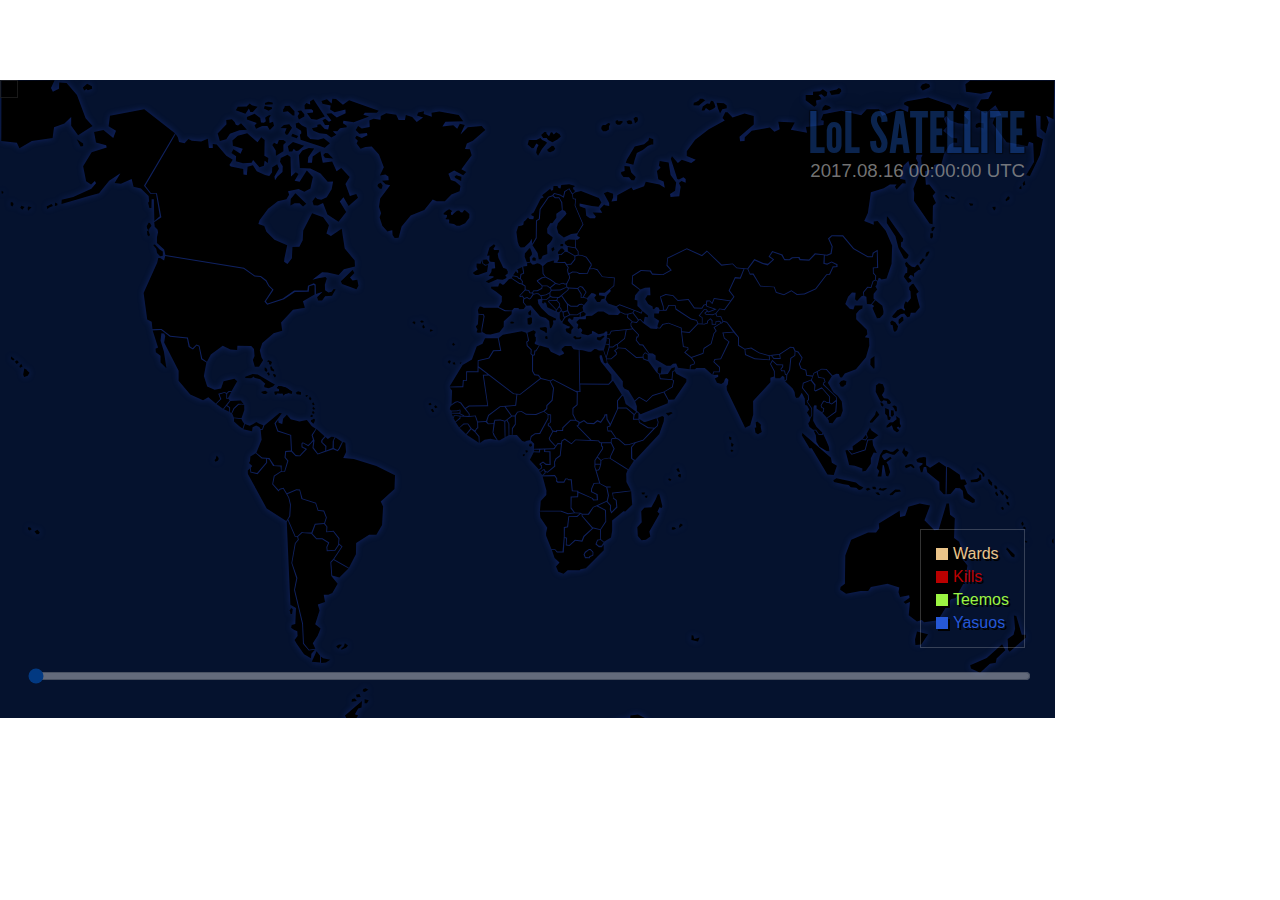
==== index.html @ d1205097 "Modify title" ====
<!DOCTYPE html>
<html lang="ko">
<head>
	<meta charset="utf-8">
	<title>LOL Satellite</title>
	<link rel="stylesheet" href="style.css" />
	<script src="https://code.jquery.com/jquery-3.2.1.js"></script>
</head>
<body>
<div class="layout">
	<div class="wrapper">
		<div id="map">
			<div class="title">LoL SATELLITE</div>
			<div class="timer"></div>
			<div class="legends">
				<div class="legend-item legend-wards" onclick="lolSatellite.toggleLegend('wards');">
					<div class="checkbox checked"></div>Wards
				</div>
				<div class="legend-item legend-kills" onclick="lolSatellite.toggleLegend('kills');">
					<div class="checkbox checked"></div>Kills
				</div>
				<div class="legend-item legend-teemos" onclick="lolSatellite.toggleLegend('teemos');">
					<div class="checkbox checked"></div>Teemos
				</div>
				<div class="legend-item legend-yasuos" onclick="lolSatellite.toggleLegend('yasuos');">
					<div class="checkbox checked"></div>Yasuos
				</div>
			</div>
			<div class="tooltip"></div>
			<div class="wards"></div>
			<div class="kills"></div>
			<div class="teemos"></div>
			<div class="yasuos"></div>
			<img src="images/map.svg" width="1055px" />
			<div class="timetracker-container">
				<input id="slider" type="range" min="0" max="1439"
				       step="1" value="0" data-orientation="vertical">
			</div>
		</div>
	</div>
</div>
<script src="ward.js"></script>
</body>
</html>
---- style.css ----
@font-face {
  font-family: 'LeagueGothic';
  src: url('leaguegothic-regular-webfont.woff');
}

@import url(//fonts.googleapis.com/earlyaccess/notosansgujaratiui.css);

html, body {
    padding: 0;
    margin: 0;
    font-family: 'Helvetica', sans-serif;
}

#tickmarks line {
    visibility: hidden;
}

.title {
    font-family: 'LeagueGothic';
    font-size: 43pt;
    box-sizing: border-box;
    text-shadow: 0 0 20px #000, -1px -1px 1px #000, 1px 1px 1px #000, 1px -1px 1px #000, -1px 1px 1px #000;
    color: #17499b;
    position: absolute;
    top:20px;
    right:30px;
    z-index: 1;
    opacity:0.5;
}

.timer {
    font-size: 14pt;
    color: rgba(146, 146, 146, 0.8);
    position: absolute;
    top:80px;
    right:30px;
    z-index: 1;
}

.legends {
    /*border: 1px solid white;*/
    right: 30px;
    bottom: 70px;
    z-index: 1;
    padding:15px 15px 10px 15px;
    position: absolute;
    border:1px solid rgba(255,255,255,0.2)
}

.legends .legend-item {
    color: white;
    display: flex;
    margin-bottom:5px;
    font-size: 16px;
    text-shadow: 2px 2px 0 black;
    cursor:pointer;
}

.legends .checkbox {
    width: 10px;
    height: 10px;
    margin-top:3px;
    margin-right: 5px;
    border: 1px solid white;
    box-shadow: 2px 2px 0 black;
}

.legends .legend-wards {
    color: #eac489;
}

.legends .legend-wards .checkbox {
    border: 1px solid #eac489;
}

.legends .legend-wards .checked {
    background-color: #eac489;
}

.legends .legend-kills {
    color: #ba0000;
}

.legends .legend-kills .checkbox {
    border: 1px solid #ba0000;
}

.legends .legend-kills .checked {
    background-color: #ba0000;
}

.legends .legend-yasuos {
    color: #2658d6;
}

.legends .legend-yasuos .checkbox {
    border: 1px solid #2658d6;
}

.legends .legend-yasuos .checked {
    background-color: #2658d6;
}

.legends .legend-teemos {
    color: #9bf442;
}

.legends .legend-teemos .checkbox {
    border: 1px solid #9bf442;
}

.legends .legend-teemos .checked {
    background-color: #9bf442;
}

.layout {
    width: 1055px;
    height: 710px;
    background-size: cover;
}

.wrapper {
    padding-top: 80px;
}

span {
    position: absolute;
}

#map {
    position: relative;
    background: #05122e;
    width: 1055px;
    height: 638px;
    overflow: hidden;
}

#map img {
    filter: drop-shadow(0 0 3px rgba(50, 86, 255, 0.27))
}

.wards, .kills, .teemos, .yasuos {
    position: absolute;
    z-index:1;
    top:0;
    left:0;
}

.wards span, .kills span, .teemos span, .yasuos span {
    position: absolute;
    display: block;
    background-color: #eac489;
    border-radius: 5px;
    box-shadow: 0 0 3px 2px #eac489;
    opacity:0.8;
    -webkit-animation: wards-pulse 2s ease-out 1s infinite;
}

.kills span {
    background-color: #ba0000;
    box-shadow: 0 0 3px 2px #ba0000;
    -webkit-animation: kills-pulse 2s ease-out 1s infinite;
}

.teemos span {
    display:block;
    width:20px;
    height:20px;
    border-radius:10px;
    background:url(images/Teemo.png);
    background-size:100%;
    box-shadow:none;
    border:1px solid #9bf442;
    /*background-color: #9bf442;*/
    /*box-shadow: 0 0 3px 2px #9bf442;*/
    -webkit-animation: teemos-pulse 2s infinite;
}

.yasuos span {
    display:block;
    width:20px;
    height:20px;
    border-radius:15px;
    background:url(images/Yasuo.png);
    background-size:100%;
    box-shadow:none;
    border:1px solid #2658d6;
    opacity:0;
    /*background-color: #2658d6;*/
    /*box-shadow: 0 0 3px 2px #2658d6;*/
    -webkit-animation: yasuos-pulse 2s infinite;
}

@-webkit-keyframes wards-pulse {
    0% {
        box-shadow: 0 0 0 0 #eac489
    }
    10% {
        box-shadow: 0 0 3px 2px #eac489
    }
    100% {
        box-shadow: 0 0 0 0 #eac489
    }
}

@-webkit-keyframes kills-pulse {
    0% {
        box-shadow: 0 0 0 0 #ba0000
    }
    10% {
        box-shadow: 0 0 3px 2px #ba0000
    }
    100% {
        box-shadow: 0 0 0 0 #ba0000
    }
}

@-webkit-keyframes teemos-pulse {
    0% {
        opacity: 1;
        transform-origin: 50% 0%;
        transform: scale(.3) translate(0%, 0%);
    }

    50% {
        opacity: 0.7;
        transform-origin: 50% 0%;
        transform: scale(1.5) translate(0%, -130%);
    }

    100% {
        opacity: 0;
        transform-origin: 50% 0%;
        transform: scale(1.5) translate(0%, -200%);
    }
}

@-webkit-keyframes yasuos-pulse {
    0% {
        opacity: 1;
        transform-origin: 50% 0%;
        transform: scale(.3) translate(0%, 0%);
    }

    50% {
        opacity: 0.7;
        transform-origin: 50% 0%;
        transform: scale(1.5) translate(0%, -130%);
    }

    100% {
        opacity: 0;
        transform-origin: 50% 0%;
        transform: scale(1.5) translate(0%, -200%);
    }
}

.timetracker-container {
    position:absolute;
    left:2.5%; bottom:30px;
    width:95%;
}

.timetracker-container input[type=range] {
    width:100%;
    opacity: 0.4;
    background:none;
}

.tooltip {
    position: absolute;
    background-color: rgba(0, 0, 0, 0.5);
    z-index: 1000;
    border: 1px solid rgba(50, 50, 50, 0.5);
    font-size: 9pt;
    padding: 8px;
    color: rgba(200, 200, 200, 0.5);
}
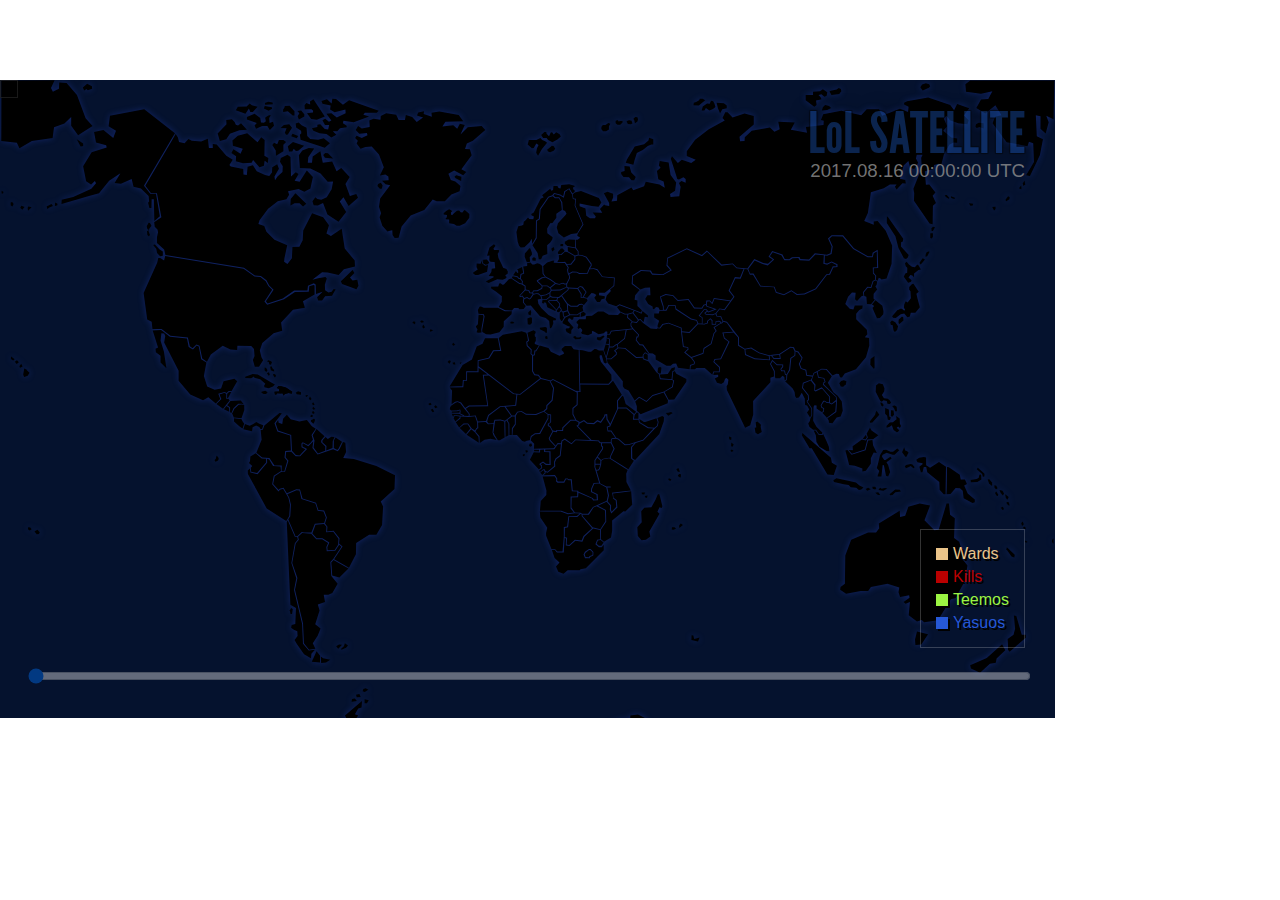
==== commit d6748ba5: "Modify load event" ====
--- a/index.html
+++ b/index.html
@@ -40,5 +40,13 @@
 	</div>
 </div>
 <script src="ward.js"></script>
+<script>
+	window.onload = function(){
+	  setTimeout(function(){
+        const targetWindow = window.opener || window.top;
+        targetWindow.postMessage({messageType: 'rcp-fe-lol-home-loaded', type: 'RClientWindowMessenger'}, '*');
+	  },1000);
+	}
+</script>
 </body>
 </html>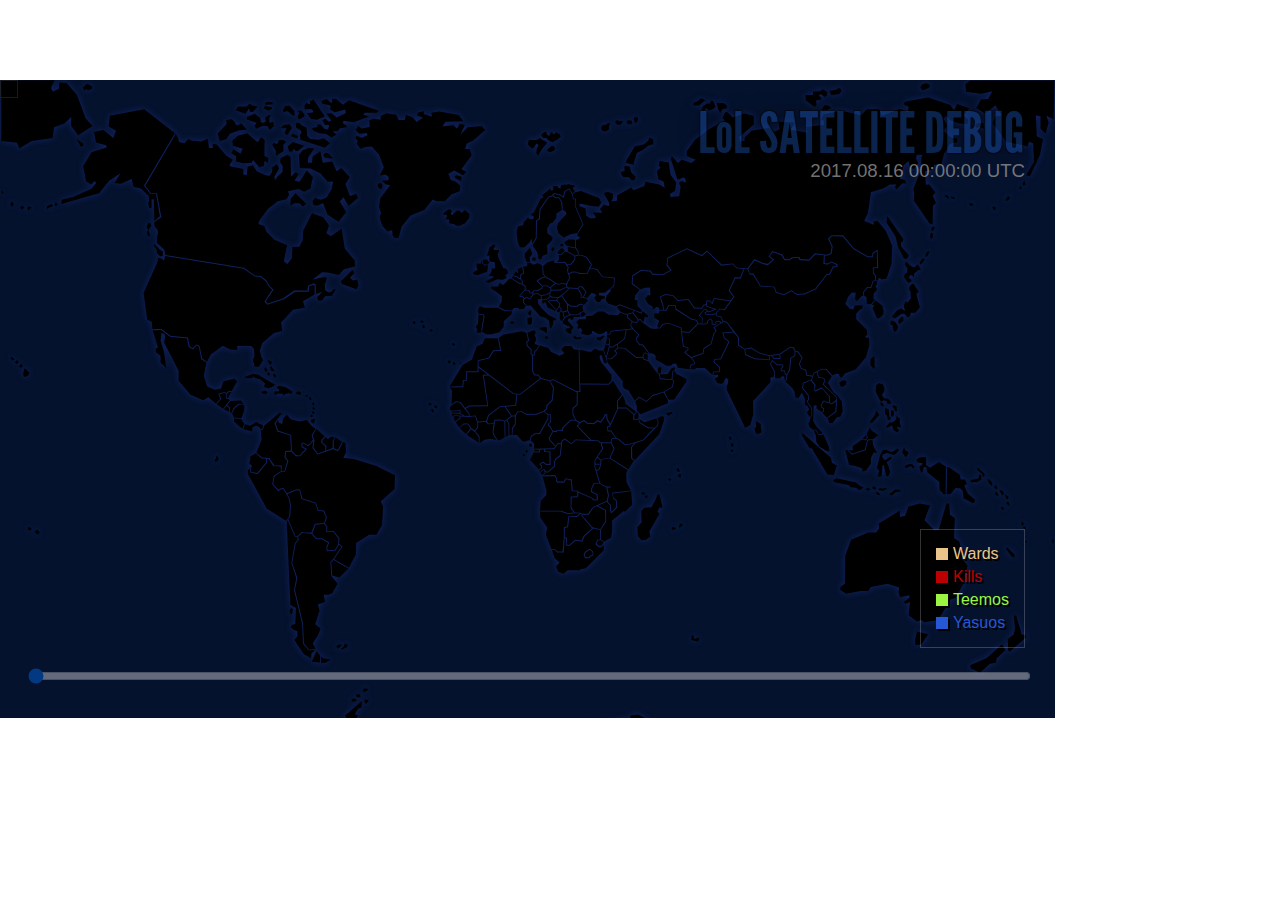
==== commit 6b9c8bdf: "Add debug code on suspicious condition" ====
--- a/index.html
+++ b/index.html
@@ -10,7 +10,7 @@
 <div class="layout">
 	<div class="wrapper">
 		<div id="map">
-			<div class="title">LoL SATELLITE</div>
+			<div class="title">LoL SATELLITE DEBUG</div>
 			<div class="timer"></div>
 			<div class="legends">
 				<div class="legend-item legend-wards" onclick="lolSatellite.toggleLegend('wards');">
--- a/style.css
+++ b/style.css
@@ -225,13 +225,13 @@
     50% {
         opacity: 0.7;
         transform-origin: 50% 0%;
-        transform: scale(1.5) translate(0%, -130%);
+        transform: scale(1.5) translate(0%, -100%);
     }
 
     100% {
         opacity: 0;
         transform-origin: 50% 0%;
-        transform: scale(1.5) translate(0%, -200%);
+        transform: scale(2) translate(0%, -200%);
     }
 }
 
@@ -245,13 +245,13 @@
     50% {
         opacity: 0.7;
         transform-origin: 50% 0%;
-        transform: scale(1.5) translate(0%, -130%);
+        transform: scale(1.5) translate(0%, -100%);
     }
 
     100% {
         opacity: 0;
         transform-origin: 50% 0%;
-        transform: scale(1.5) translate(0%, -200%);
+        transform: scale(2) translate(0%, -200%);
     }
 }
 
@@ -275,4 +275,11 @@
     font-size: 9pt;
     padding: 8px;
     color: rgba(200, 200, 200, 0.5);
+}
+
+.tooltip strong{
+    display:block;
+    padding-bottom:3px;
+    margin-bottom:5px;
+    border-bottom: 1px solid rgba(50, 50, 50, 0.5);
 }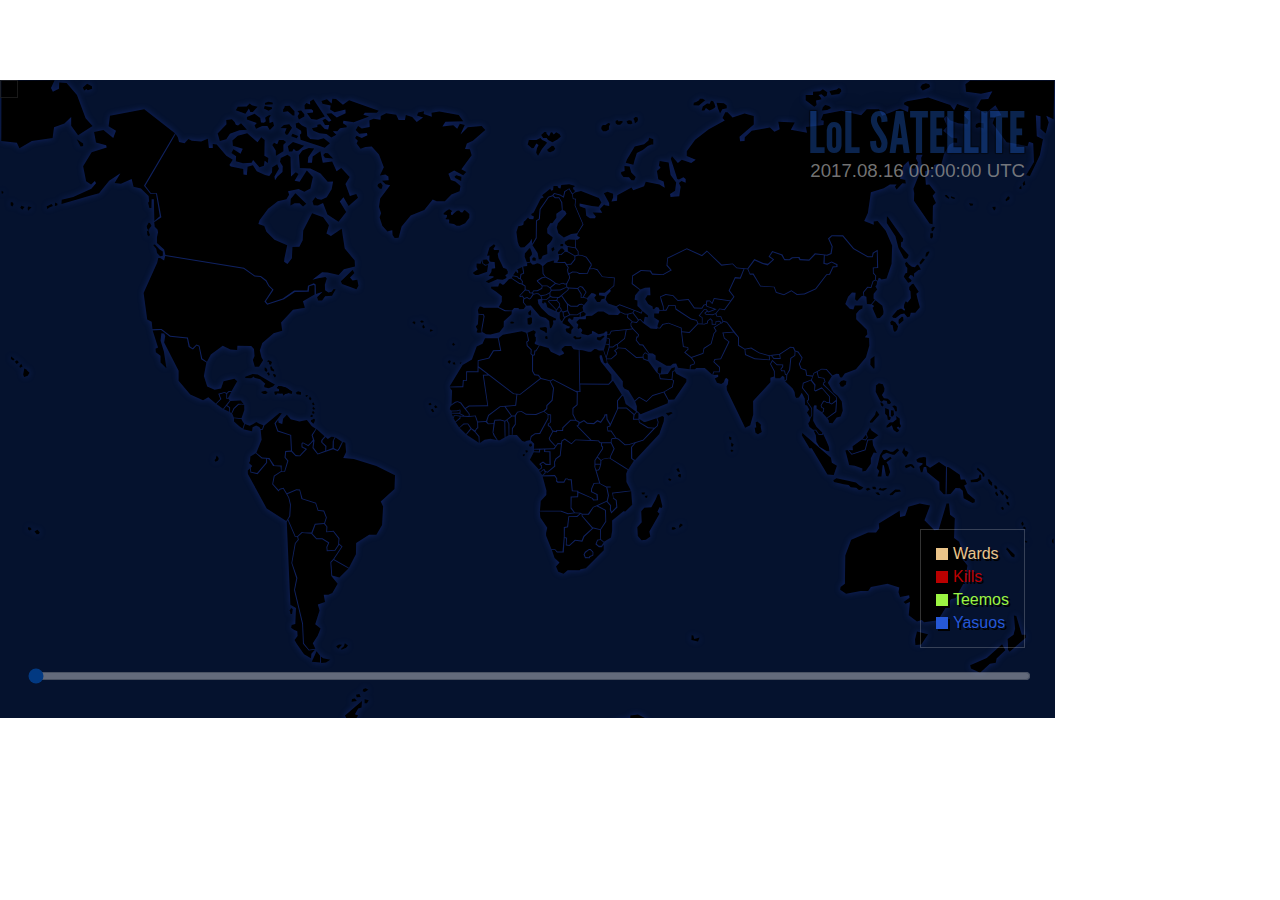
==== commit 8b299c37: "Clean up classList when it exceeds 5" ====
--- a/index.html
+++ b/index.html
@@ -10,7 +10,7 @@
 <div class="layout">
 	<div class="wrapper">
 		<div id="map">
-			<div class="title">LoL SATELLITE DEBUG</div>
+			<div class="title">LoL SATELLITE</div>
 			<div class="timer"></div>
 			<div class="legends">
 				<div class="legend-item legend-wards" onclick="lolSatellite.toggleLegend('wards');">
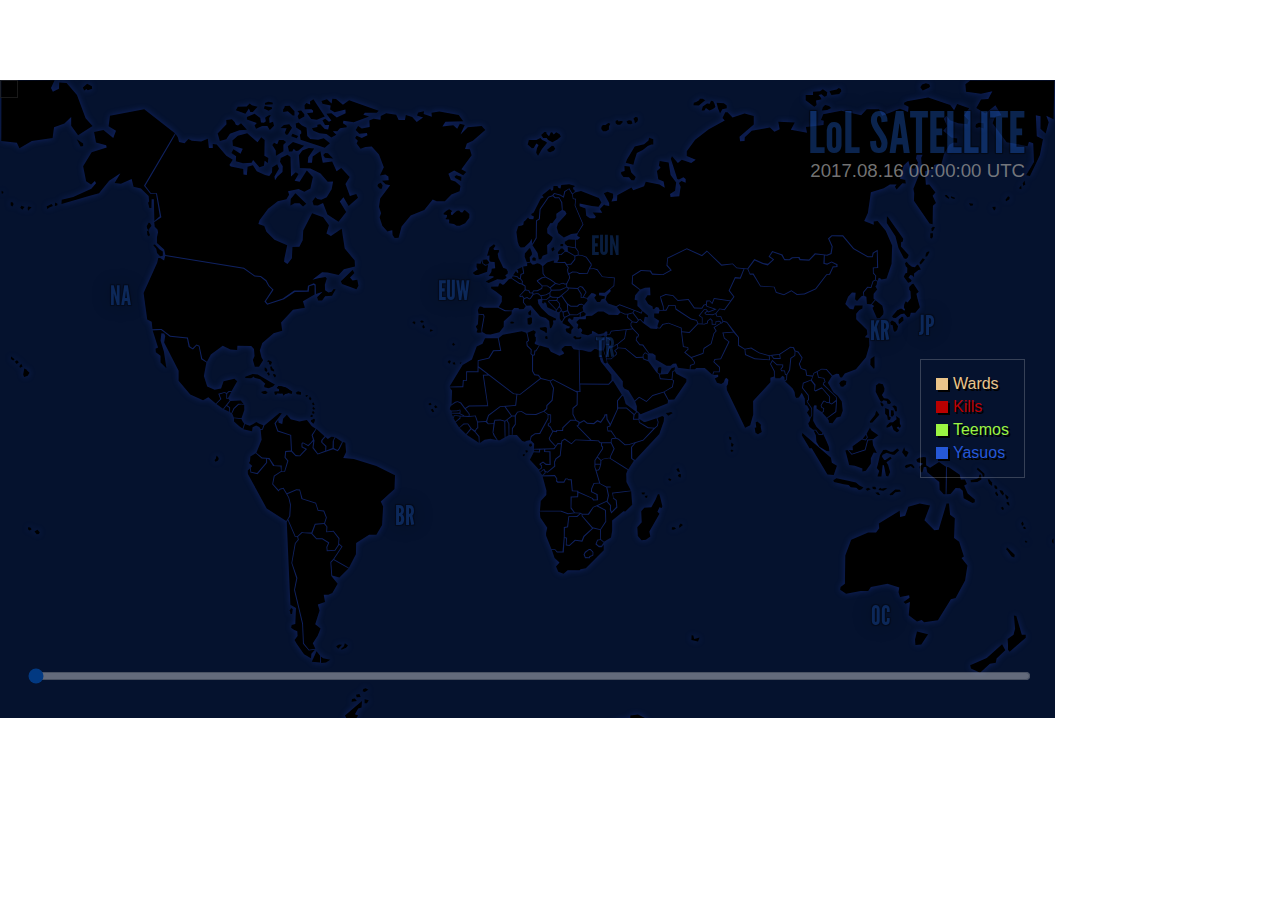
==== commit 18042a57: "Add JP1, OC1, and Region Labels" ====
--- a/index.html
+++ b/index.html
@@ -36,6 +36,14 @@
 				<input id="slider" type="range" min="0" max="1439"
 				       step="1" value="0" data-orientation="vertical">
 			</div>
+			<div class="region-label-kr">KR</div>
+			<div class="region-label-na">NA</div>
+			<div class="region-label-euw">EUW</div>
+			<div class="region-label-eun">EUN</div>
+			<div class="region-label-br">BR</div>
+			<div class="region-label-tr">TR</div>
+			<div class="region-label-jp">JP</div>
+			<div class="region-label-oc">OC</div>
 		</div>
 	</div>
 </div>
--- a/style.css
+++ b/style.css
@@ -28,6 +28,57 @@
     opacity:0.5;
 }
 
+.region-label-kr, .region-label-na, .region-label-eun, .region-label-euw, .region-label-br, .region-label-tr, .region-label-jp, .region-label-oc {
+    font-family: 'LeagueGothic';
+    font-size: 20pt;
+    box-sizing: border-box;
+    text-shadow: 0 0 20px #000, -1px -1px 1px #000, 1px 1px 1px #000, 1px -1px 1px #000, -1px 1px 1px #000;
+    color: #17499b;
+    position: absolute;
+    z-index: 1;
+    opacity:0.4;
+}
+
+.region-label-kr {
+    top: 235px;
+    right: 165px;
+}
+
+.region-label-na {
+    top: 200px;
+    left: 110px;
+}
+
+.region-label-oc {
+    top: 520px;
+    right: 165px;
+}
+
+.region-label-jp {
+    top: 230px;
+    right: 120px;
+}
+
+.region-label-br {
+    top: 420px;
+    left: 395px;
+}
+
+.region-label-tr {
+    top: 252px;
+    right: 440px;
+}
+
+.region-label-euw {
+    top: 195px;
+    right: 585px;
+}
+
+.region-label-eun {
+    top: 150px;
+    right: 435px;
+}
+
 .timer {
     font-size: 14pt;
     color: rgba(146, 146, 146, 0.8);
@@ -40,7 +91,7 @@
 .legends {
     /*border: 1px solid white;*/
     right: 30px;
-    bottom: 70px;
+    bottom: 240px;
     z-index: 1;
     padding:15px 15px 10px 15px;
     position: absolute;
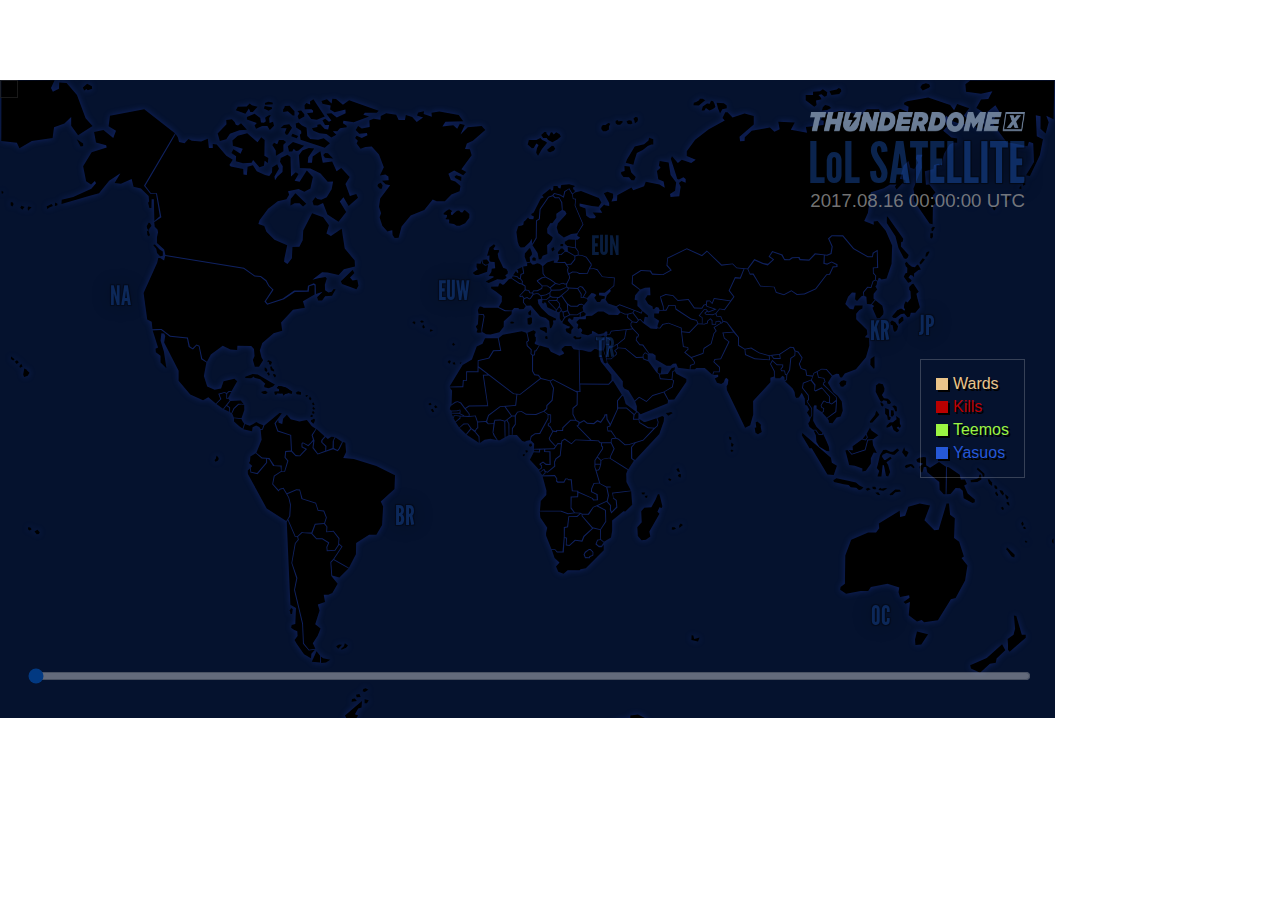
==== commit 6e84ae37: "Add cool thunderdome logo" ====
--- a/index.html
+++ b/index.html
@@ -10,6 +10,7 @@
 <div class="layout">
 	<div class="wrapper">
 		<div id="map">
+			<div class="thunderdome-logo"></div>
 			<div class="title">LoL SATELLITE</div>
 			<div class="timer"></div>
 			<div class="legends">
--- a/style.css
+++ b/style.css
@@ -22,10 +22,23 @@
     text-shadow: 0 0 20px #000, -1px -1px 1px #000, 1px 1px 1px #000, 1px -1px 1px #000, -1px 1px 1px #000;
     color: #17499b;
     position: absolute;
-    top:20px;
-    right:30px;
+    top: 50px;
+    right: 30px;
     z-index: 1;
     opacity:0.5;
+}
+
+.thunderdome-logo {
+    width: 215px;
+    height: 20px;
+    background: url('thunderdome.png');
+    background-size: 100% 100%;
+    background-repeat: no-repeat;
+    position: absolute;
+    -webkit-filter: brightness(40%) sepia(100%) hue-rotate(175deg);
+    top: 32px;
+    right: 30px;
+    z-index: 1;
 }
 
 .region-label-kr, .region-label-na, .region-label-eun, .region-label-euw, .region-label-br, .region-label-tr, .region-label-jp, .region-label-oc {
@@ -83,7 +96,7 @@
     font-size: 14pt;
     color: rgba(146, 146, 146, 0.8);
     position: absolute;
-    top:80px;
+    top: 110px;
     right:30px;
     z-index: 1;
 }
